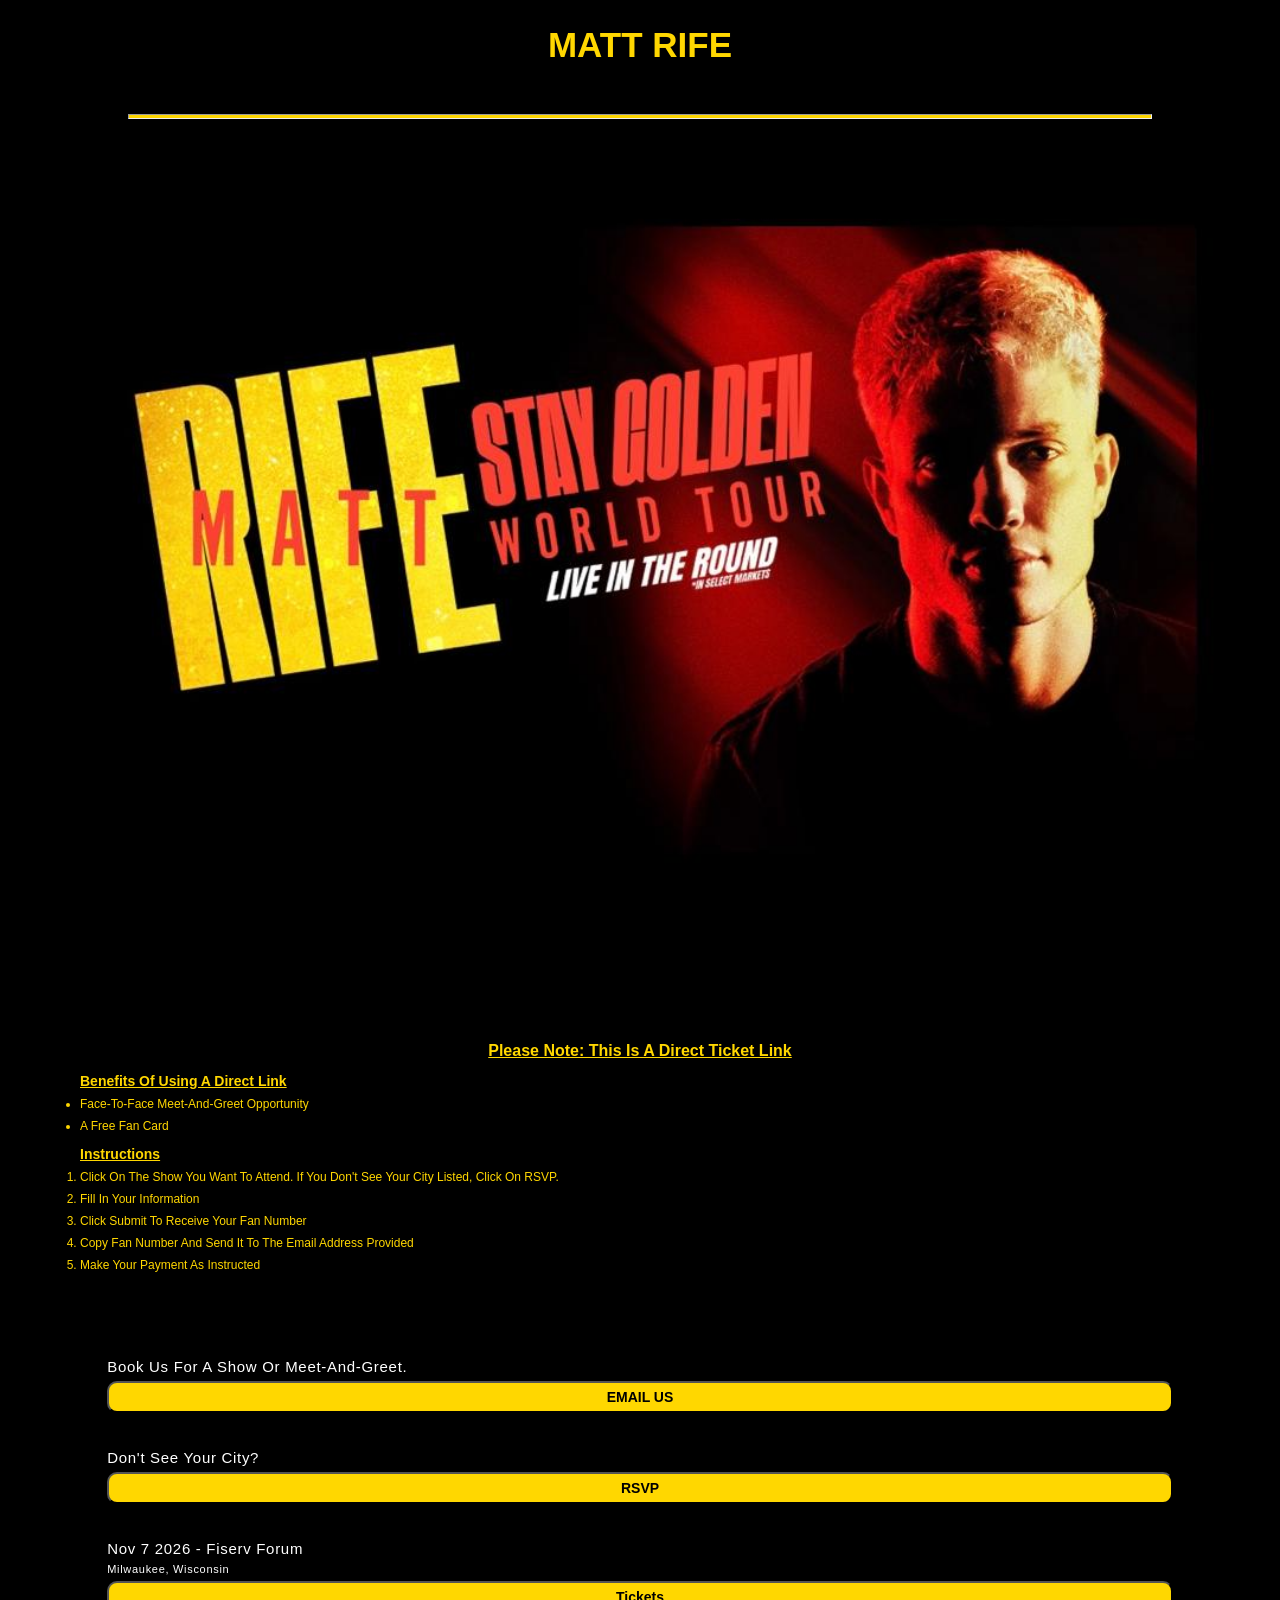
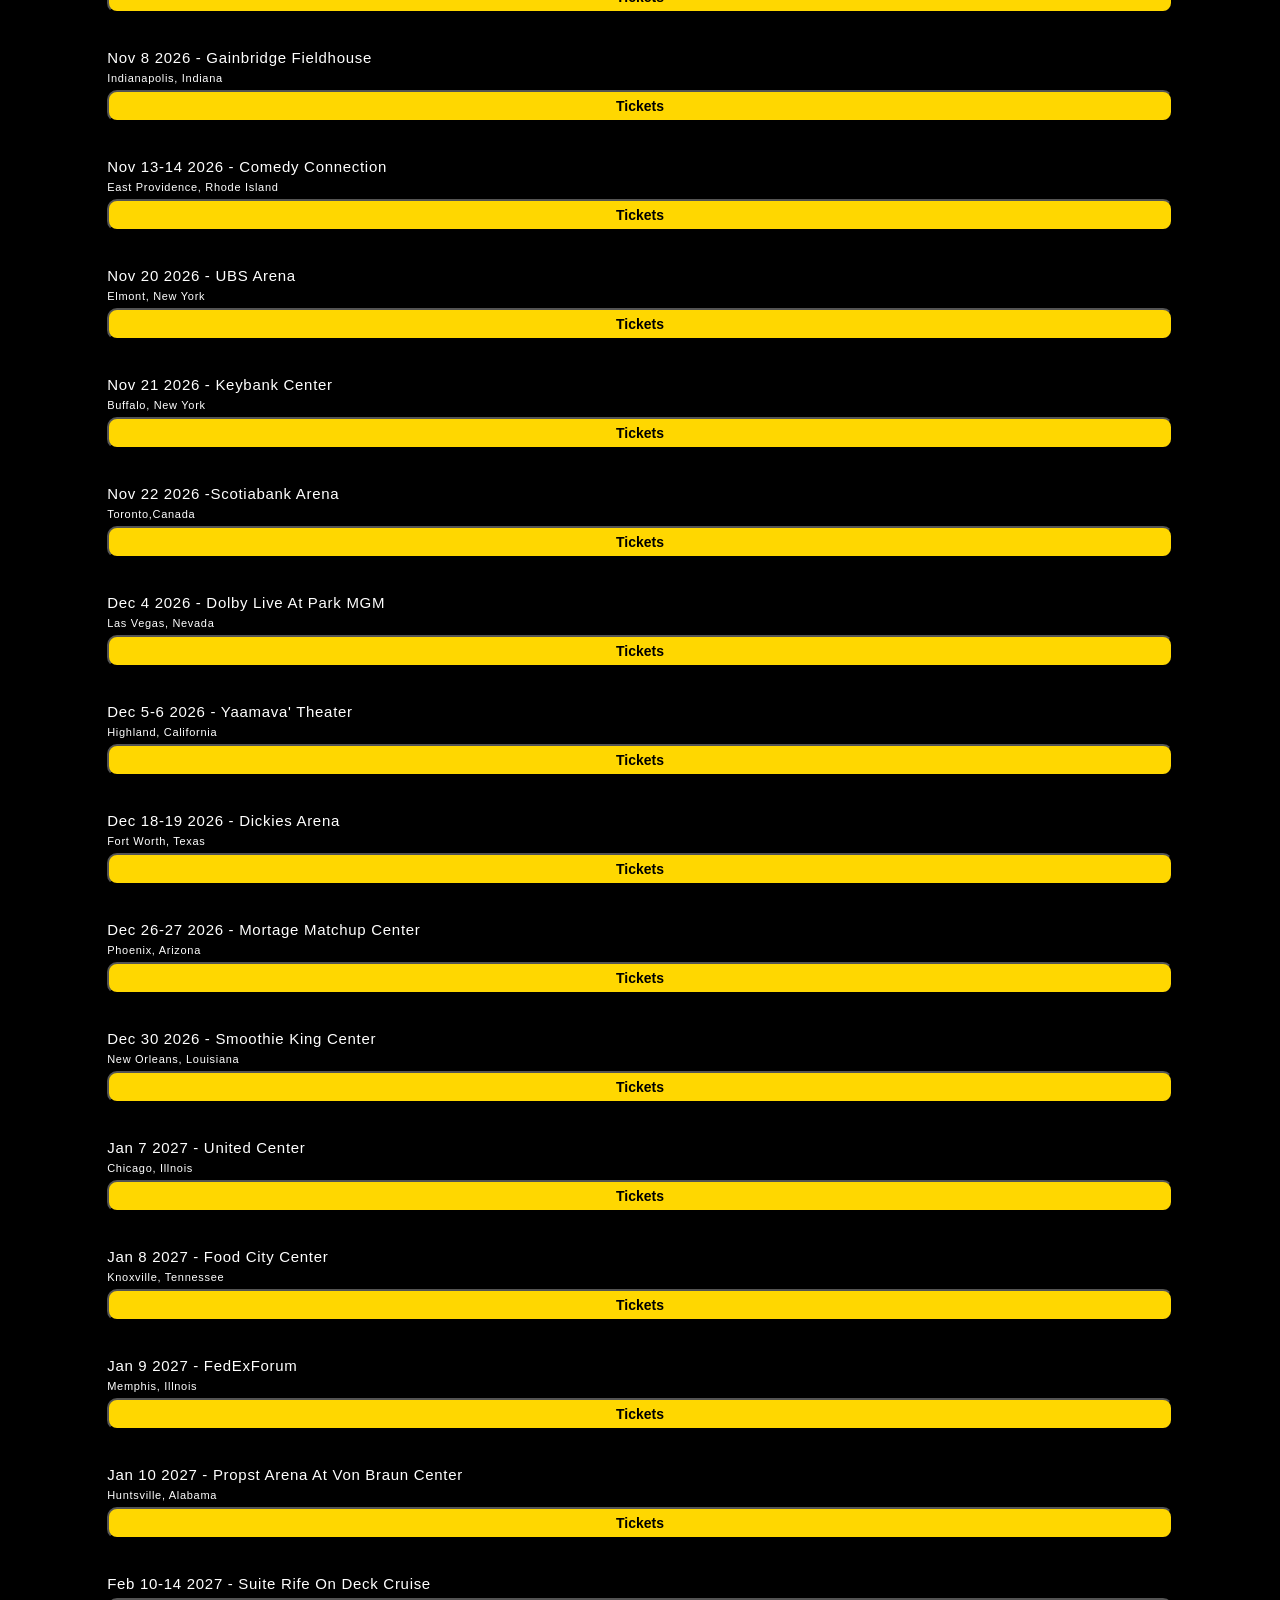
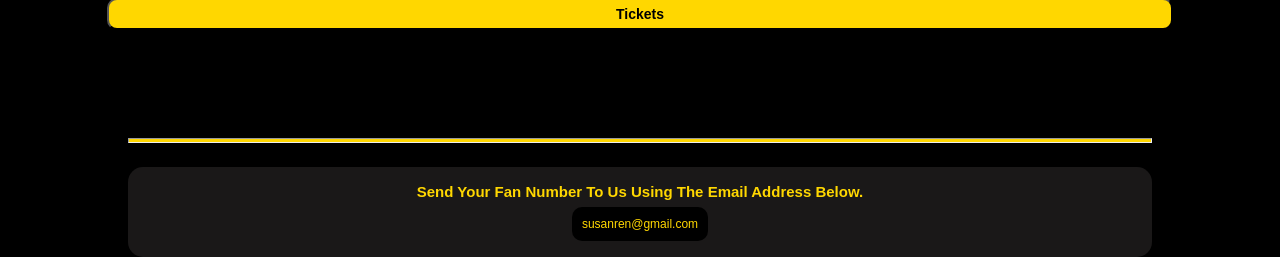
==== index.html @ e1fbe13e "first commit" ====
<!doctype html>
<html lang="en">
 <head>
    <title>MATT RIFE TICKET</title>
     <meta name="description" content="logistics, express, goods, shipments">
        <meta charset="utf-8">
        <meta name="viewport" content="width=device-width, initial-scale=1.0">
        <link rel="stylesheet"  href="index.css">
        
 </head>
<body>
   <header id="h1">
    <h1> MATT RIFE</h1>

   </header>
   <hr>
   <MAIN id="m1">
      
      <img src="img 1.jpeg" alt="matt rife">
      <div class="in">
         <h1> please note: this is a direct ticket link</h1>

          <ul>
            <h2> benefits of using a direct link</h2>
            <li> face-to-face meet-and-greet opportunity</li>
            <li>a free fan card</li>

         </ul>

         <ol>
            <h2>instructions</h2>
            <li>click on the show you want to attend. if you don't see your city listed,
               click on RSVP.
            </li>
            <li> Fill in your information</li>
             <li> Click submit to receive your fan number</li>
              <li>copy fan number and send it to the email address provided</li>
               <li> make your payment as instructed</li>
         </ol>

        
      </div>

   <div id="md">

      <div class="d1">
         <h1>book us for a show or meet-and-greet.
         </h1>
         <p></p>
         <button class="b"> <a href="mailto:susanren791@gmail.com"> EMAIL US</a></button>
      </div>
      
      <div class="d1">
         <h1>Don't see your city?</h1>
         <p></p>
         <button><a href="form.html">RSVP</a></button>
      </div>

      <div class="d1">
         <h1>Nov 7 2026 - Fiserv forum</h1>
         <p> milwaukee, wisconsin</p>
         <button><a href="form.html">Tickets</a></button>
      </div>

      <div class="d1">
         <h1>nov 8 2026 - gainbridge fieldhouse</h1>
         <p> indianapolis, indiana</p>
         <button><a href="form.html">Tickets</a></button>
      </div>

      <div class="d1">
         <h1>nov 13-14 2026 - comedy connection</h1>
         <p>east providence, rhode island</p>
         <button><a href="form.html">Tickets</a></button>
      </div>

      <div class="d1">
         <h1 class="b" >Nov 20 2026 - UBS Arena</h1>
         <p>elmont, new york</p>
         <button><a href="form.html">Tickets</a></button>
      </div>

      <div class="d1">
         <h1>nov 21 2026 - keybank center</h1>
         <p>buffalo, new  york</p>
         <button><a href="form.html">Tickets</a></button>
      </div>

      <div class="d1">
         <h1 >nov 22 2026 -scotiabank arena</h1>
         <p>toronto,canada</p>
         <button><a href="form.html">Tickets</a></button>
      </div>

      <div class="d1">
         <h1 class="b">Dec 4 2026 - Dolby Live At Park MGM</h1>
         <p>las vegas, nevada</p>
         <button><a href="form.html">Tickets</a></button>
      </div>

      <div class="d1">
         <h1>dec 5-6 2026 - yaamava' theater</h1>
         <p>highland, california</p>
         <button><a href="form.html">Tickets</a></button>
      </div>

      <div class="d1">
         <h1 >dec 18-19 2026 - dickies arena</h1>
         <p>fort worth, texas</p>
         <button><a href="form.html">Tickets</a></button>
      </div>

      <div class="d1">
         <h1>dec 26-27 2026 - mortage matchup center</h1>
         <p>phoenix, arizona</p>
         <button><a href="form.html">Tickets</a></button>
      </div>

      <div class="d1">
         <h1>dec 30 2026 - smoothie king center</h1>
         <p>new orleans, louisiana</p>
         <button><a href="form.html">Tickets</a></button>
      </div>

      <div class="d1">
         <h1>jan 7 2027 - united center</h1>
         <p>chicago, illnois</p>
         <button><a href="form.html">Tickets</a></button>
      </div>

      <div class="d1">
         <h1>jan 8 2027 - food city center</h1>
         <p>knoxville, tennessee</p>
         <button><a href="form.html">Tickets</a></button>
      </div>

      <div class="d1">
         <h1>jan 9 2027 - fedExForum</h1>
         <p>memphis, illnois</p>
         <button><a href="form.html">Tickets</a></button>
      </div>

      <div class="d1">
         <h1>jan 10 2027 - propst arena at von braun center</h1>
         <p>huntsville, alabama</p>
         <button><a href="form.html">Tickets</a></button>
      </div>

      <div class="d1">
         <h1>feb 10-14 2027 - suite rife on deck cruise</h1>
         <p></p>
         <button><a href="form.html">Tickets</a></button>
      </div>

   </div>
   </MAIN>
   <hr>
   <footer id="f1">
      <div id="fd">
         
   <h1> send your fan number to us using the email address below. </h1>
   <a href="mailto:susanren791@gmail.com"> susanren@gmail.com</a>
      </div>
   </footer>




</body>

</html>
---- index.css ----
*{
     box-sizing: border-box;
    margin: 0rem;
}


body{
    background-color:rgb(0, 0, 0);
    font-family: Arial, Helvetica, sans-serif;
    color: white;
}

header {
    color: gold;
    background-color: rgb(0, 0, 0);
    text-align: center;
    align-items: center;
    width: 100vw;
    height: 10vh;
    margin: auto;
    display: flex;
    justify-content: center;
}

header h1{
    font-size: 35px;
    font-weight: bold;
}

#md {
    padding: 3rem;
    margin-top: -15px;
}

main img {
    width: 100%;
    object-fit: contain;
}

.d1{
    text-align: center;
    align-items: center;
    width: 90%;
    margin: auto;
    margin-bottom: 30px;

}

.d1 h1{
    font-size: 15px;
    font-weight: normal;
    text-align: start;
    letter-spacing: 0.7px;
}

.d1 p {
    font-size: 11px;
    text-align: start;
    letter-spacing: 0.7px;
}

.d1 button{
    color: rgb(0, 0, 0);
    background-color: gold;
    padding: 6px;
    width: 100%;
    cursor: pointer;
    font-size: 14px;
    border-radius: 10px;
    font-weight: bold;
}

.d1 button a {
    text-decoration: none;
    color: rgb(0, 0, 0);
}

.d1 button:hover{
    background-color: rgb(163, 141, 18);
}
.d1>* {
    margin-bottom: 6px;
}

.d1 h1:not(.b) {
    text-transform: capitalize;
}

.d1 p{
    text-transform: capitalize;
}

footer{
    background-color: rgb(0, 0, 0);
    color: gold;
}

#fd {
    padding: 1rem;
    width: 80%;
    margin: auto;
    background-color: rgb(26, 24, 24);
    border-radius: 15px;
    border-color: black;
    justify-content: center;
    display: flex;
    flex-direction: column;
    align-items: center;
    text-align: center;
}

#fd h1 {
    text-transform: capitalize;
    font-size: 15px;
    display: block;
    margin-bottom: 7px;
}

#fd a {
    text-decoration: none;
    color: gold;
    padding: 10px;
    background-color: black;
    border-radius: 10px;
    display: block;
    font-size: 12px;
    text-align: center;
}

hr{
    width: 80%;
    height: 5px;
    background-color: gold;
    background-color: gold;
    margin: 1.5rem auto;
}

.in >* {
    text-transform: capitalize;
    text-align: ;
    margin-bottom: 13px;
}

.in {
    color: gold;
    padding: 2.5rem;
}

.in h1 {
    font-size:16px ;
    text-align: center;

}

.in h2 {
    font-size: 14px;
}

.in li {
    font-size: 12px;
}

ul>* {
    margin-bottom: 8px;
}

ol>* {
    margin-bottom: 8px;
}

.in h1, .in h2{
    text-decoration: underline;
}
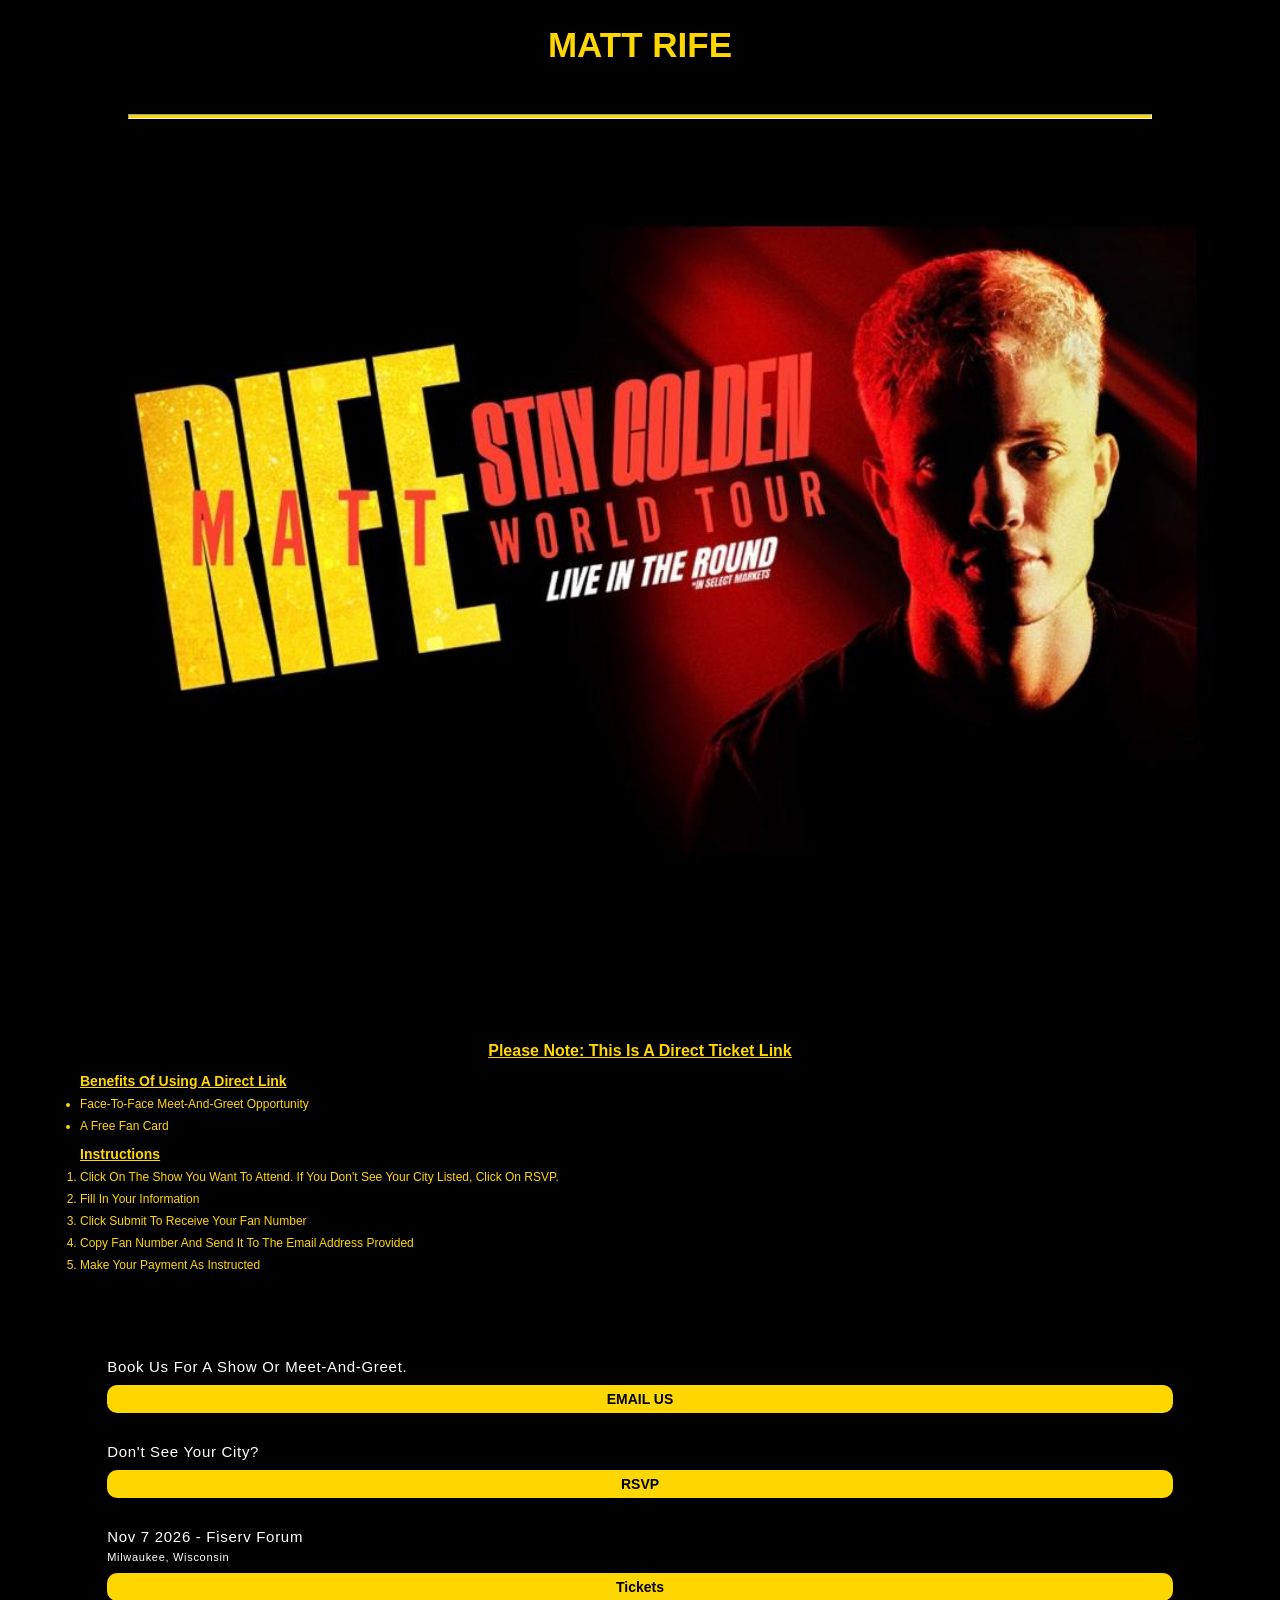
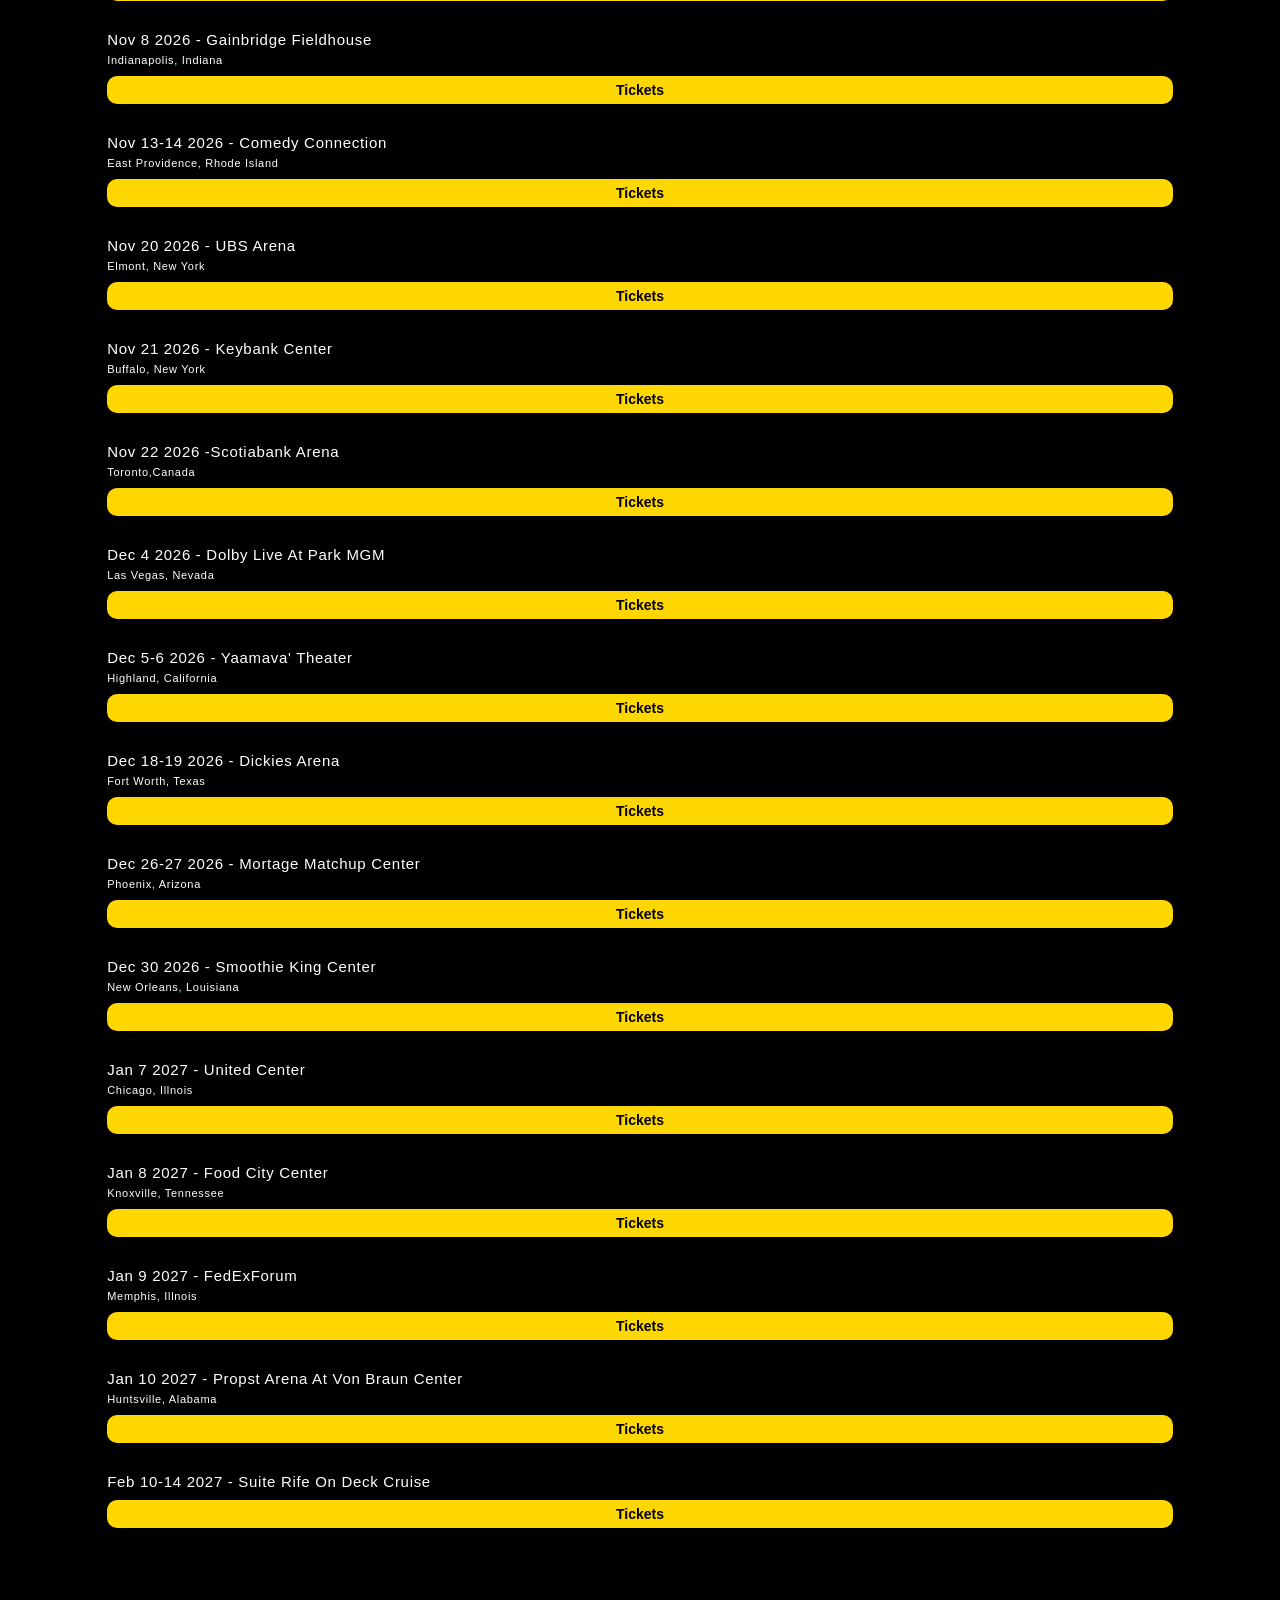
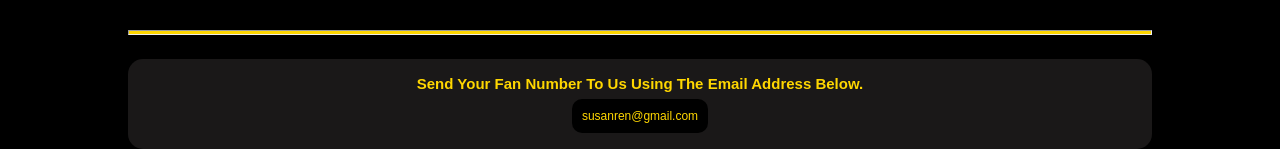
==== commit 9fbc2ae8: "updated version" ====
--- a/index.html
+++ b/index.html
@@ -47,109 +47,109 @@
          <h1>book us for a show or meet-and-greet.
          </h1>
          <p></p>
-         <button class="b"> <a href="mailto:susanren791@gmail.com"> EMAIL US</a></button>
+          <a href="mailto:susanren791@gmail.com"> EMAIL US</a>
       </div>
       
       <div class="d1">
          <h1>Don't see your city?</h1>
          <p></p>
-         <button><a href="form.html">RSVP</a></button>
+         <a href="form.html">RSVP</a>
       </div>
 
       <div class="d1">
          <h1>Nov 7 2026 - Fiserv forum</h1>
          <p> milwaukee, wisconsin</p>
-         <button><a href="form.html">Tickets</a></button>
+        <a href="form.html">Tickets</a>
       </div>
 
       <div class="d1">
          <h1>nov 8 2026 - gainbridge fieldhouse</h1>
          <p> indianapolis, indiana</p>
-         <button><a href="form.html">Tickets</a></button>
+         <a href="form.html">Tickets</a>
       </div>
 
       <div class="d1">
          <h1>nov 13-14 2026 - comedy connection</h1>
          <p>east providence, rhode island</p>
-         <button><a href="form.html">Tickets</a></button>
+         <a href="form.html">Tickets</a>
       </div>
 
       <div class="d1">
          <h1 class="b" >Nov 20 2026 - UBS Arena</h1>
          <p>elmont, new york</p>
-         <button><a href="form.html">Tickets</a></button>
+        <a href="form.html">Tickets</a>
       </div>
 
       <div class="d1">
          <h1>nov 21 2026 - keybank center</h1>
          <p>buffalo, new  york</p>
-         <button><a href="form.html">Tickets</a></button>
+         <a href="form.html">Tickets</a>
       </div>
 
       <div class="d1">
          <h1 >nov 22 2026 -scotiabank arena</h1>
          <p>toronto,canada</p>
-         <button><a href="form.html">Tickets</a></button>
+         <a href="form.html">Tickets</a>
       </div>
 
       <div class="d1">
          <h1 class="b">Dec 4 2026 - Dolby Live At Park MGM</h1>
          <p>las vegas, nevada</p>
-         <button><a href="form.html">Tickets</a></button>
+         <a href="form.html">Tickets</a>
       </div>
 
       <div class="d1">
          <h1>dec 5-6 2026 - yaamava' theater</h1>
          <p>highland, california</p>
-         <button><a href="form.html">Tickets</a></button>
+         <a href="form.html">Tickets</a>
       </div>
 
       <div class="d1">
          <h1 >dec 18-19 2026 - dickies arena</h1>
          <p>fort worth, texas</p>
-         <button><a href="form.html">Tickets</a></button>
+         <a href="form.html">Tickets</a>
       </div>
 
       <div class="d1">
          <h1>dec 26-27 2026 - mortage matchup center</h1>
          <p>phoenix, arizona</p>
-         <button><a href="form.html">Tickets</a></button>
+         <a href="form.html">Tickets</a>
       </div>
 
       <div class="d1">
          <h1>dec 30 2026 - smoothie king center</h1>
          <p>new orleans, louisiana</p>
-         <button><a href="form.html">Tickets</a></button>
+         <a href="form.html">Tickets</a>
       </div>
 
       <div class="d1">
          <h1>jan 7 2027 - united center</h1>
          <p>chicago, illnois</p>
-         <button><a href="form.html">Tickets</a></button>
+         <a href="form.html">Tickets</a>
       </div>
 
       <div class="d1">
          <h1>jan 8 2027 - food city center</h1>
          <p>knoxville, tennessee</p>
-         <button><a href="form.html">Tickets</a></button>
+        <a href="form.html">Tickets</a>
       </div>
 
       <div class="d1">
          <h1>jan 9 2027 - fedExForum</h1>
          <p>memphis, illnois</p>
-         <button><a href="form.html">Tickets</a></button>
+         <a href="form.html">Tickets</a>
       </div>
 
       <div class="d1">
          <h1>jan 10 2027 - propst arena at von braun center</h1>
          <p>huntsville, alabama</p>
-         <button><a href="form.html">Tickets</a></button>
+         <a href="form.html">Tickets</a>
       </div>
 
       <div class="d1">
          <h1>feb 10-14 2027 - suite rife on deck cruise</h1>
          <p></p>
-         <button><a href="form.html">Tickets</a></button>
+         <a href="form.html">Tickets</a>
       </div>
 
    </div>
--- a/index.css
+++ b/index.css
@@ -59,7 +59,7 @@
     letter-spacing: 0.7px;
 }
 
-.d1 button{
+.d1 a{
     color: rgb(0, 0, 0);
     background-color: gold;
     padding: 6px;
@@ -68,14 +68,16 @@
     font-size: 14px;
     border-radius: 10px;
     font-weight: bold;
+    margin-top: 10px;
+    display: block;
 }
 
-.d1 button a {
+.d1 a {
     text-decoration: none;
     color: rgb(0, 0, 0);
 }
 
-.d1 button:hover{
+.d1 a:hover{
     background-color: rgb(163, 141, 18);
 }
 .d1>* {
